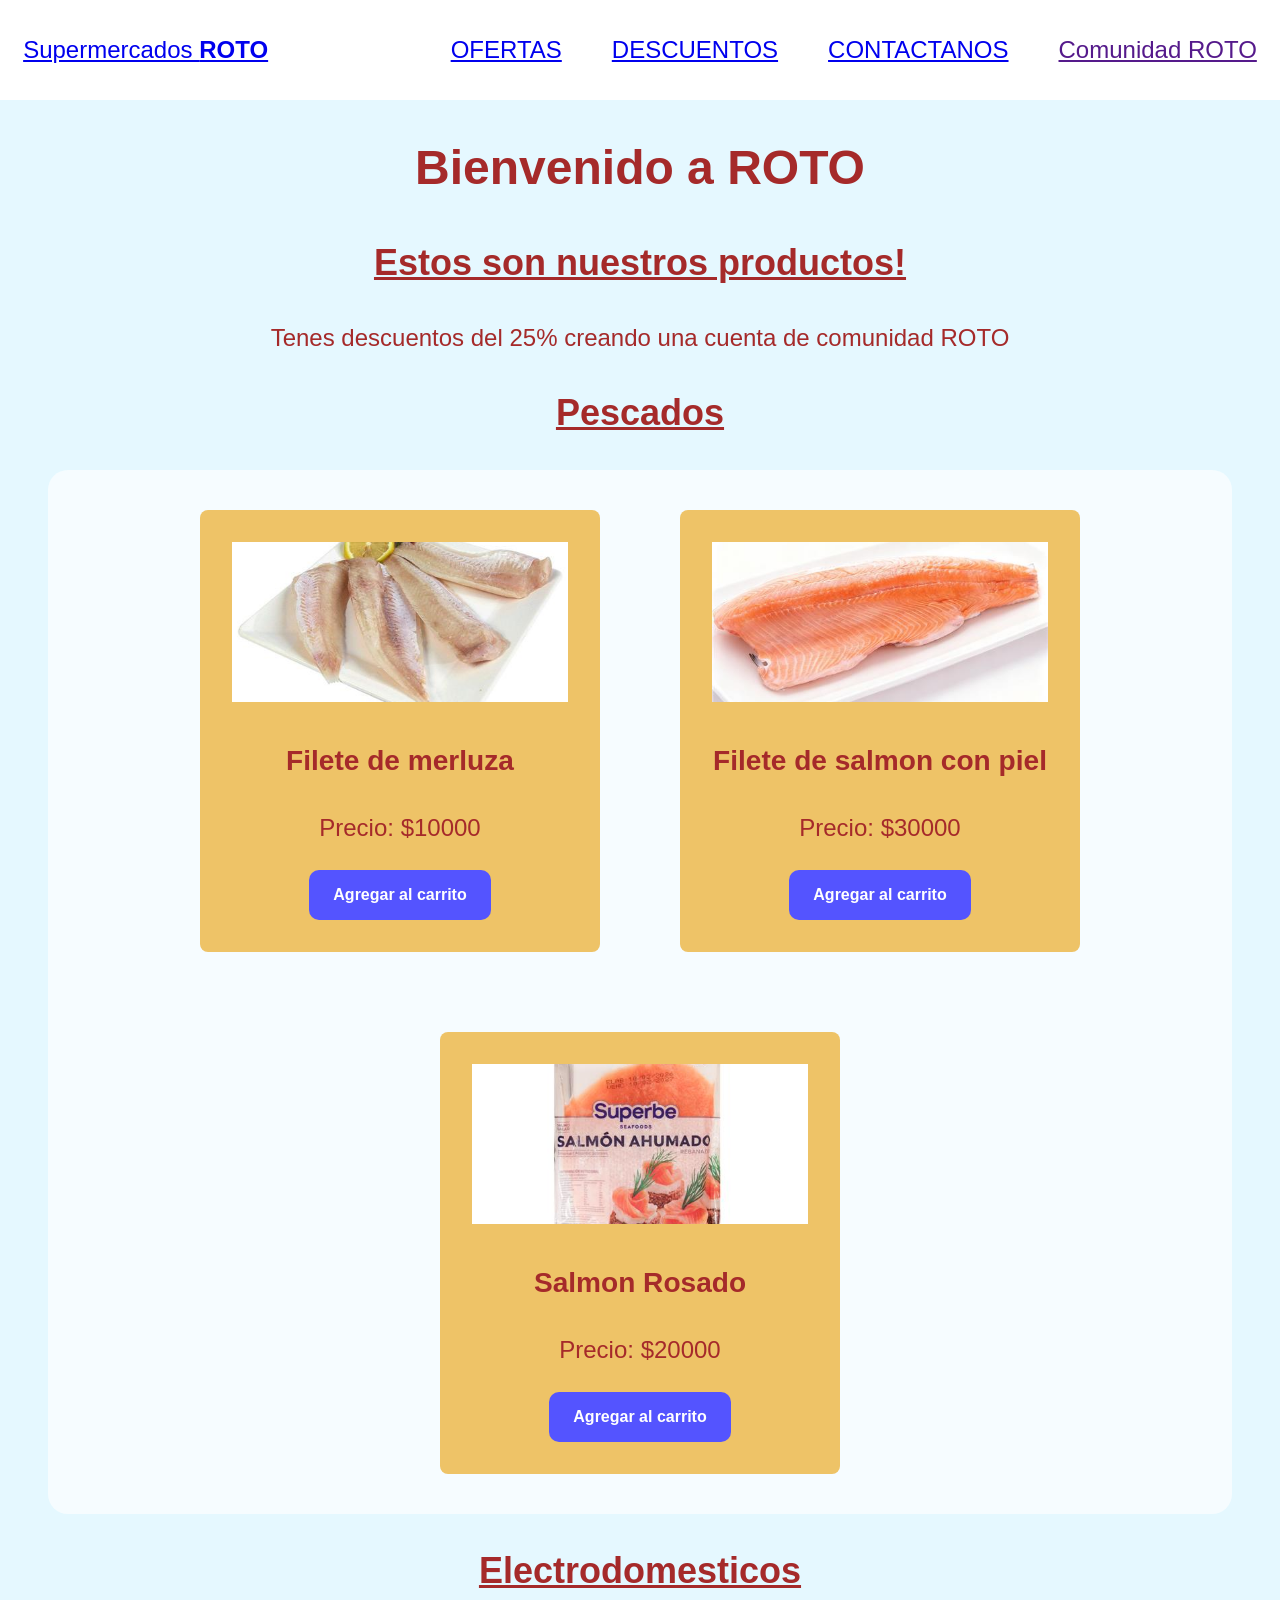
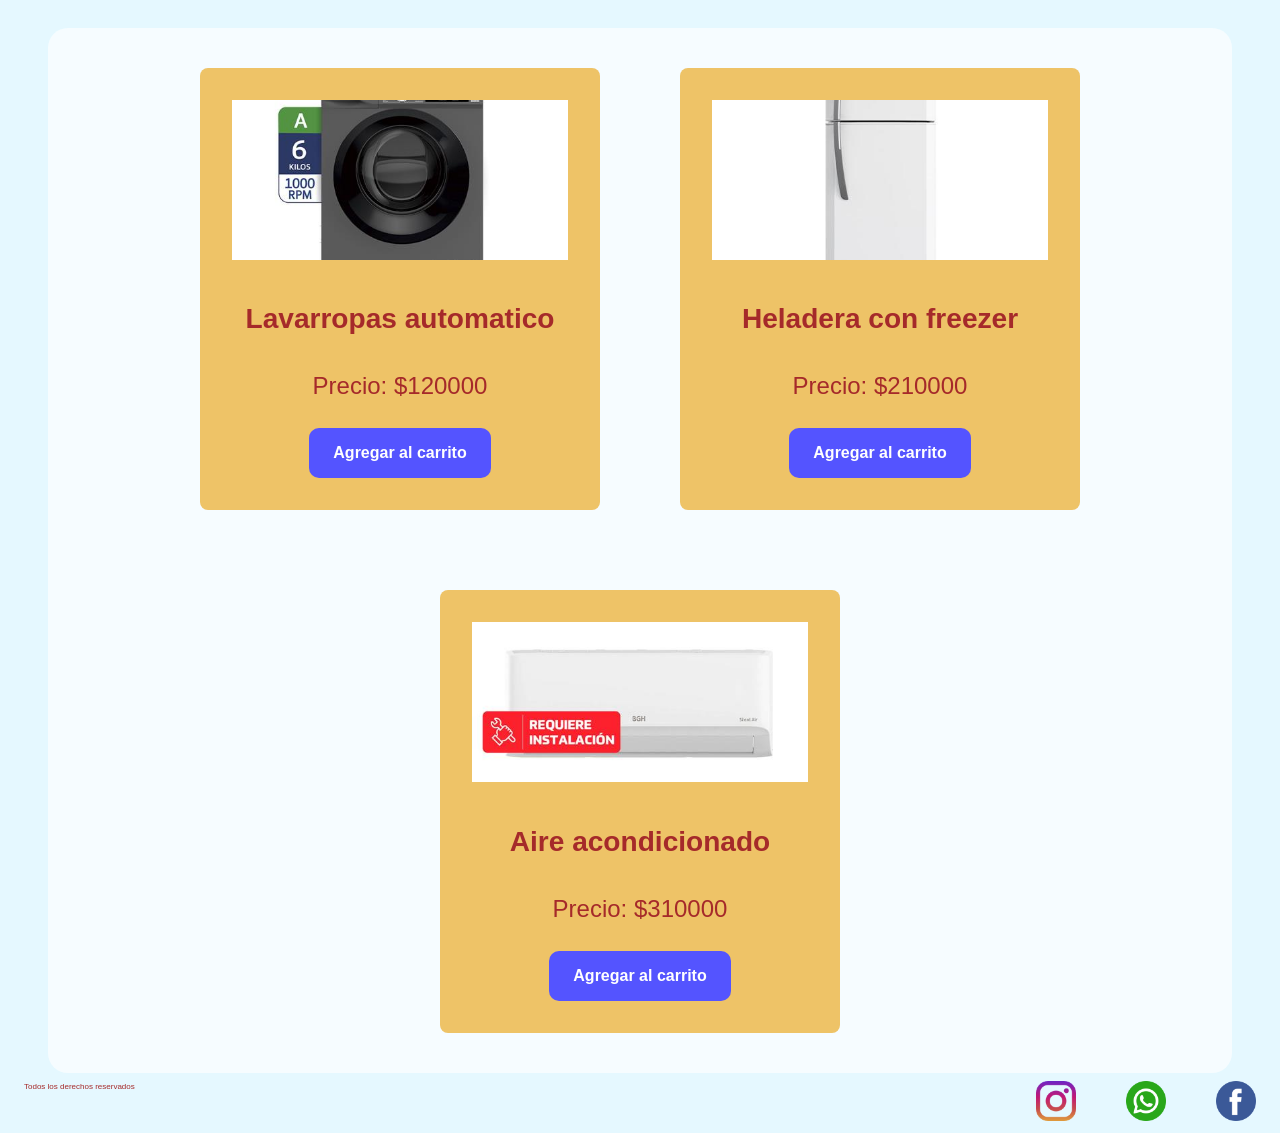
==== index.html @ 162e9220 "Proyecto TalentoTech" ====
<!DOCTYPE html>
<html lang="en">
<head>
  <meta charset="UTF-8">
  <meta name="viewport" content="width=device-width, initial-scale=1.0">
  <title>Proyecto TalentoTech</title>
  <link rel="stylesheet" href="./css/styles.css">
</head>
<body>
 <header>
    <div class="logo">
      <a href="/index.html">Supermercados <strong>ROTO</strong>
    </div>
    <nav >
      <ul class="list-container">
        <li><a href="./pages/contacto.html">CONTACTANOS</a></li>
        <li><a href="./pages/contacto.html">OFERTAS</a></li>
        <li><a href="./pages/contacto.html">DESCUENTOS</a></li>
        <li><a href="./pages/contacto.html">CONTACTANOS</a></li>
        <li><a href="">Comunidad ROTO</a></li>
      </ul>
    </nav>
  </header>
  <main>
      <h1>Bienvenido a ROTO</h1>

    <section >
      <h2>Estos son nuestros productos!</h2>
      <p>Tenes descuentos del 25% creando una cuenta de comunidad ROTO</p>
      <div class="productos-container">
        <h2>Pescados</h2>
        <div  class="div-container">
          <article class="card">
            <img src="./img/merluza.jpg" alt="">
            <h3>Filete de merluza</h3>
            <p>Precio: $10000</p>
            <button>Agregar al carrito</button>
          </article >
          <article class="card">
            <img src="./img/filete de salmon con piel.jpg" alt="">
            <h3>Filete de salmon con piel</h3>
            <p>Precio: $30000</p>
            <button>Agregar al carrito</button>
          </article>
          <article class="card">
            <img src="./img/SALmon rosado.jpg" alt="">
            <h3>Salmon Rosado</h3>
            <p>Precio: $20000</p>
            <button>Agregar al carrito</button>
          </article>
         </div>
          
          <h2>Electrodomesticos</h2>
          <div  class="div-container">
           <article class="card">
            <img src="./img/lavarropas automatico.jpg" alt="">
            <h3>Lavarropas automatico</h3>
            <p>Precio: $120000</p>
            <button>Agregar al carrito</button>
          </article>
           <article class="card">
            <img src="./img/HEladera con freezer.jpg" alt="">
            <h3>Heladera con freezer</h3>
            <p>Precio: $210000</p>
            <button>Agregar al carrito</button>
          </article>
           <article class="card">
            <img src="./img/aire acondicionado.jpg" alt="">
            <h3>Aire acondicionado</h3>
            <p>Precio: $310000</p>
            <button>Agregar al carrito</button>
          </article>
                  
        </div>
      </div> 
    </section>
  </main>
  <footer>
    <nav class="social">
      <p>Todos los derechos reservados</p>
      <ul>
        <li><a href=""><img src="./img/instalogo.png" alt=""></a></li>
        <li><a href=""><img src="./img/whatsapplogo.png" alt=""></a></li>
        <li><a href=""><img src="./img/facebooklogo.png" alt=""></a></li>
      </ul>
    </nav>
  </footer>
</body>
</html>
---- css/styles.css ----
html{
  box-sizing:border-box;
}

*, *::before, *::after{
  box-sizing: inherit;
}

body{
  font-family:'Franklin Gothic Medium', 'Arial Narrow', Arial, sans-serif;
  color:brown;
  margin: 0 auto;
  background-color: rgb(229, 248, 255);
  font-size: 1.5rem;
  line-height: 1.5;
  display:flex;
  flex-direction: column;
  
  justify-content: space-between;
  height: 100vh;
}

header{
  display:flex;
  justify-content: space-around;
  align-items: center;
  padding: .5rem 0rem;
  position:sticky;
  top:0;
  background-color: rgb(255, 255, 255);
  
}

h2{
  text-decoration:underline;
}
.list-container, ul{
  display:flex;
  justify-content: space-between;
  gap: 50px;
  list-style: none;
}

.list-container li:first-of-type{
  display: none;
}

main{
  padding: 0rem 3rem;
  text-align: center;
}

.div-container{
  display: flex;
  flex-wrap: wrap;
  justify-content: center;
  gap: 5rem;
  padding:2.5rem;
  background-color: rgba(255, 255, 255,65%);
  border-radius: 20px;
}
.card{
  background-color: #eec367;
  width: 25rem;
  border-radius: 0.5rem;
  overflow: hidden;
  align-self:center;
  padding: 2rem;
  
}

.card img{
  width: 100%;
  height: 10rem;
  object-fit:cover;
}
footer img{
  width:2.5rem;
}

.social{
  display: flex;
  justify-content: space-between;
  padding: 0rem 1.5rem;
  font-size: 8px;
}

button{
  background-color: rgb(84, 84, 255);
  color: white;
  padding: 1rem 1.5rem;
  border-radius: 10px;
  border-style: none;
  font-weight: bold;
  font-size: 1rem;
}
.contacto{
  display: flex;
  justify-content: space-around;
  flex-direction: column;
  align-items: center;
  gap:2rem;
}
input, textarea{
  display: block;
}

@media (max-width: 900px) {
  header{
    font-size: 1rem;
  }
  .list-container li:first-of-type{
  display: block;
  }
  .list-container li{
  display: none;
  }
}
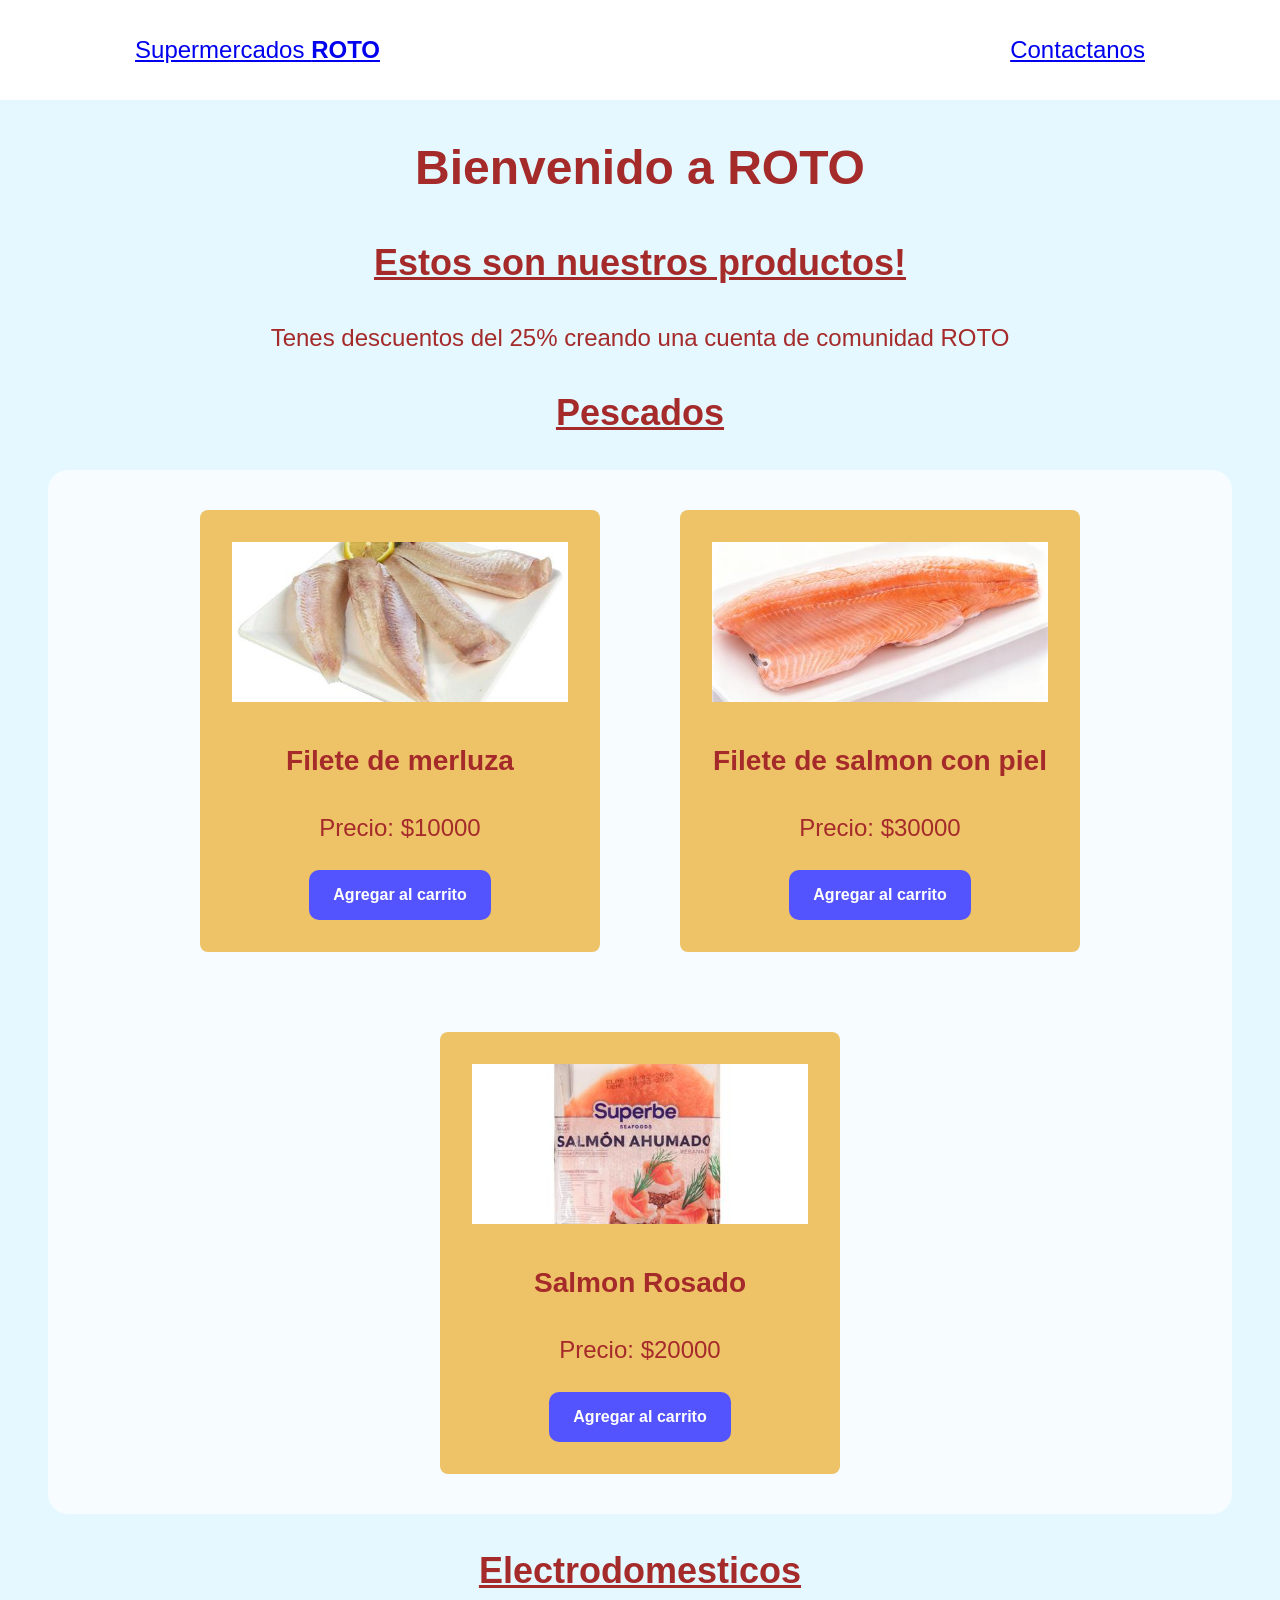
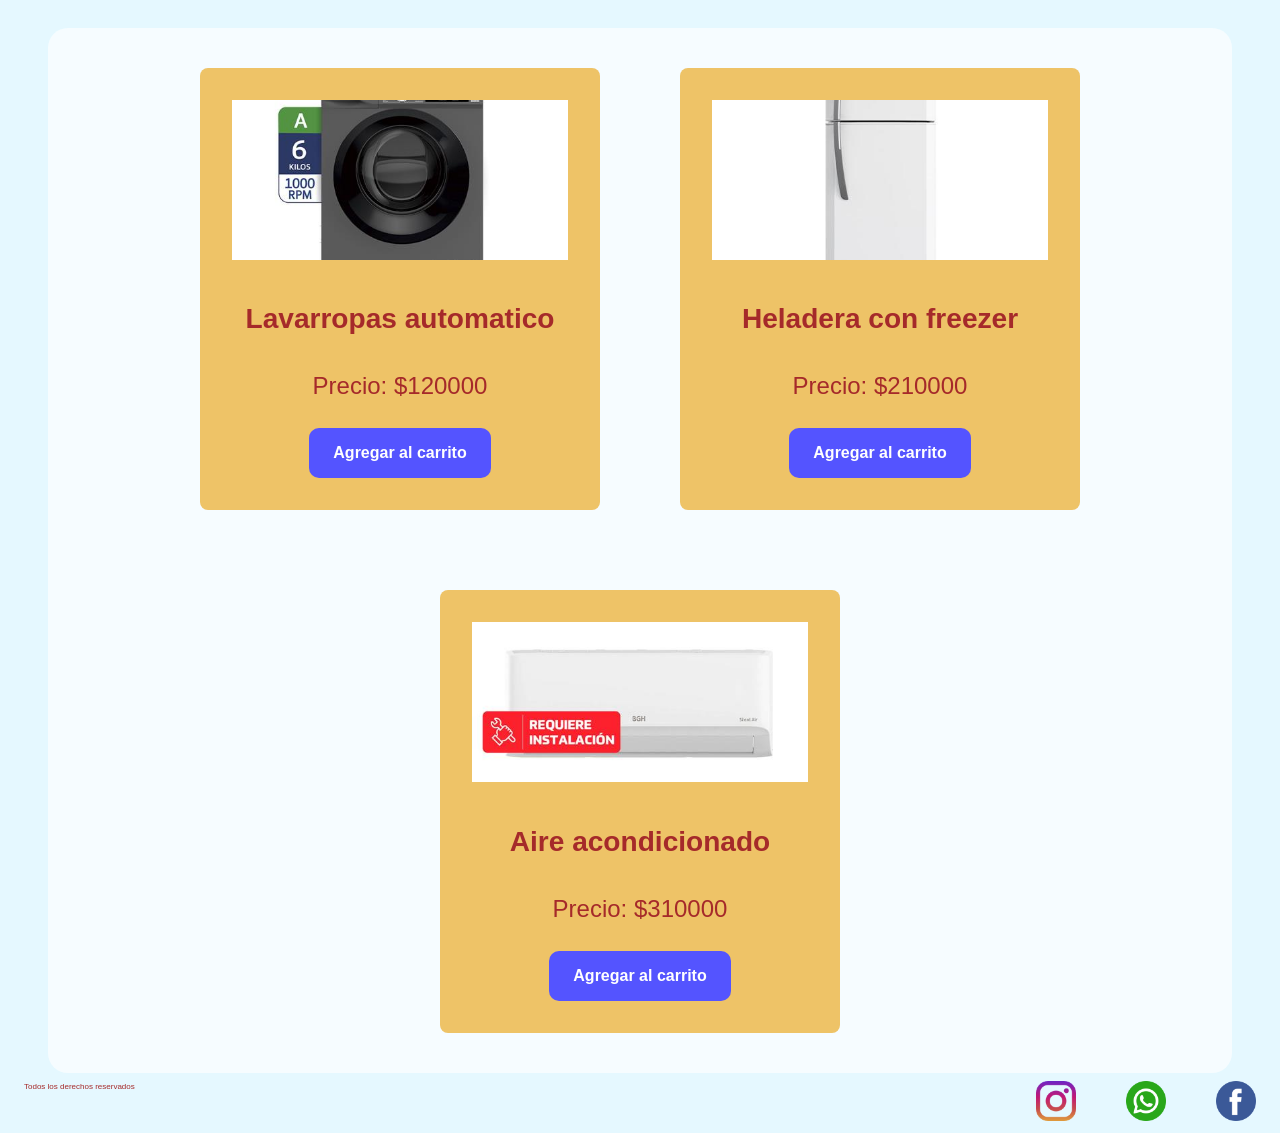
==== commit 010debe6: "cambios en styles" ====
--- a/index.html
+++ b/index.html
@@ -13,17 +13,12 @@
     </div>
     <nav >
       <ul class="list-container">
-        <li><a href="./pages/contacto.html">CONTACTANOS</a></li>
-        <li><a href="./pages/contacto.html">OFERTAS</a></li>
-        <li><a href="./pages/contacto.html">DESCUENTOS</a></li>
-        <li><a href="./pages/contacto.html">CONTACTANOS</a></li>
-        <li><a href="">Comunidad ROTO</a></li>
+        <li><a href="./pages/contacto.html">Contactanos</a></li>
       </ul>
     </nav>
   </header>
   <main>
-      <h1>Bienvenido a ROTO</h1>
-
+    <h1>Bienvenido a ROTO</h1>
     <section >
       <h2>Estos son nuestros productos!</h2>
       <p>Tenes descuentos del 25% creando una cuenta de comunidad ROTO</p>
--- a/css/styles.css
+++ b/css/styles.css
@@ -41,11 +41,6 @@
   gap: 50px;
   list-style: none;
 }
-
-.list-container li:first-of-type{
-  display: none;
-}
-
 main{
   padding: 0rem 3rem;
   text-align: center;
@@ -105,15 +100,14 @@
 input, textarea{
   display: block;
 }
+.btn-submit:hover{
+  cursor:pointer;
+  background-color: blue;
+}
 
 @media (max-width: 900px) {
   header{
     font-size: 1rem;
   }
-  .list-container li:first-of-type{
-  display: block;
-  }
-  .list-container li{
-  display: none;
-  }
+  
 }
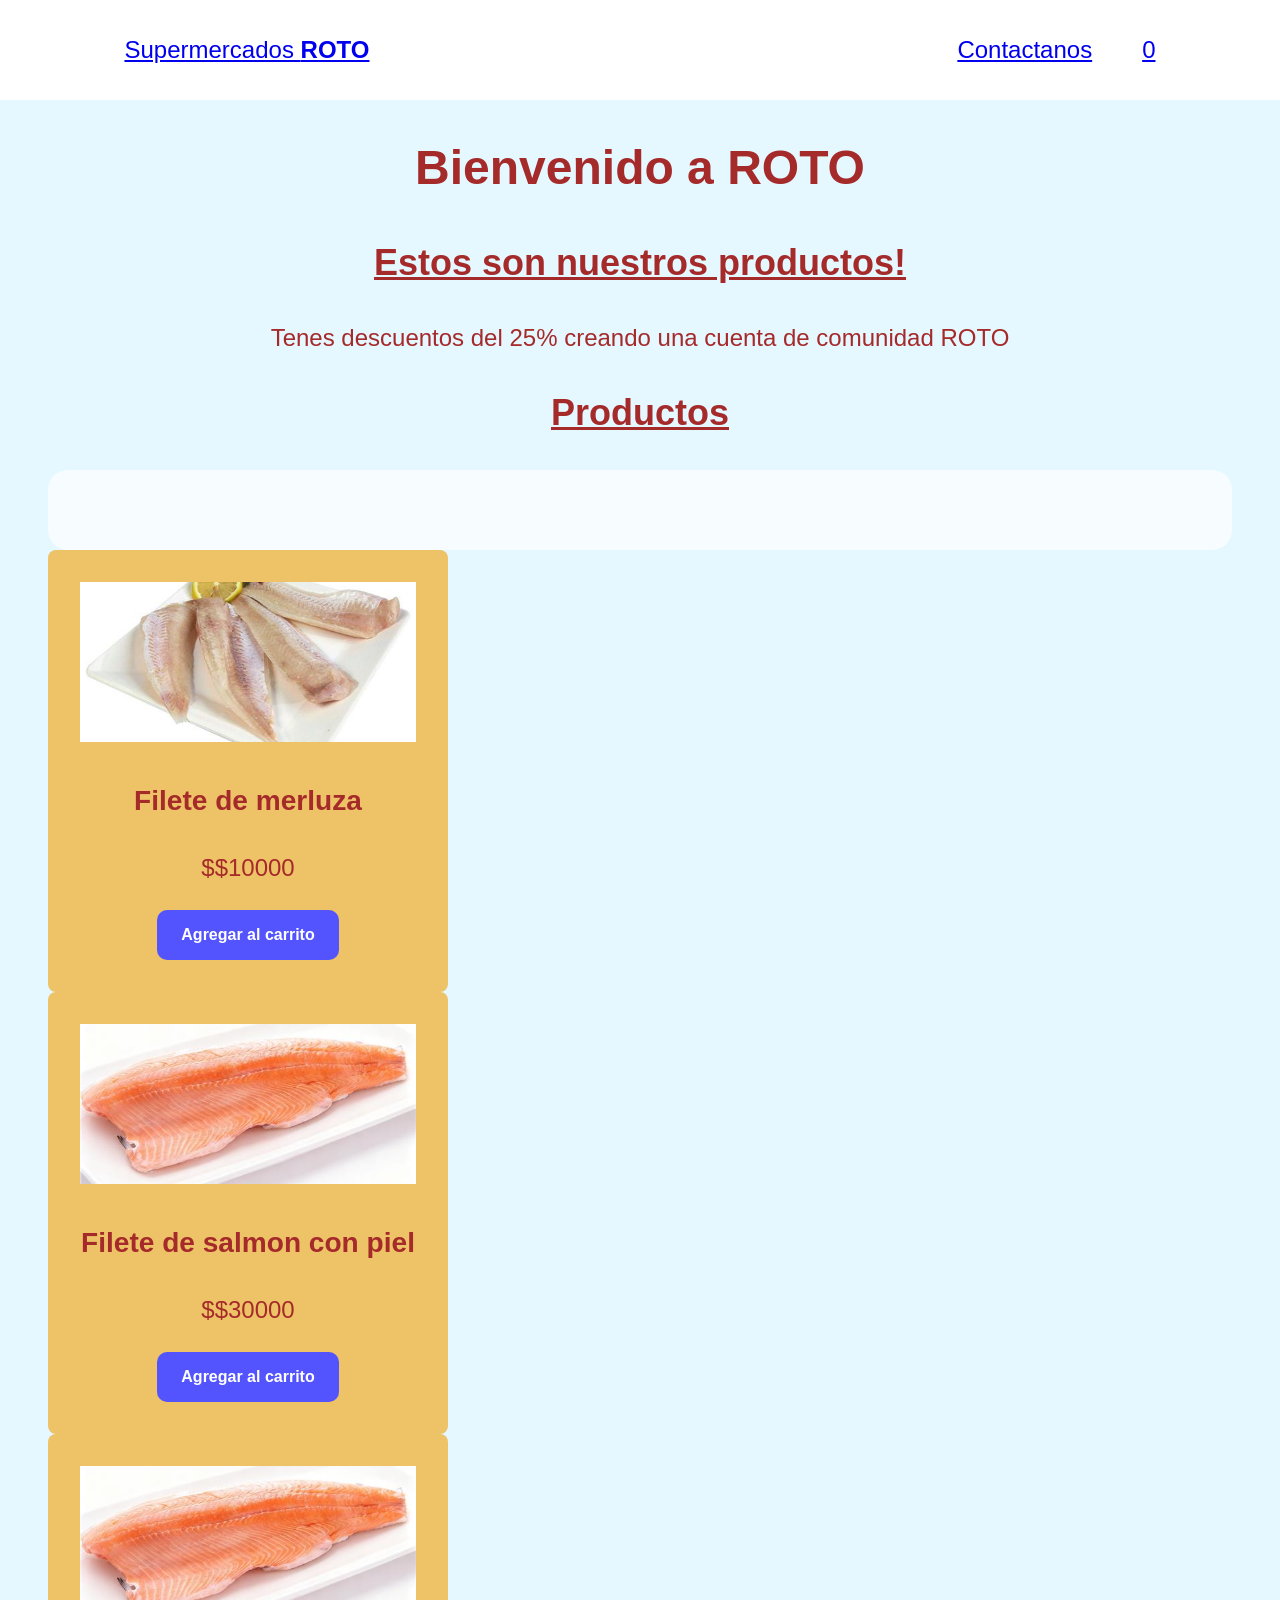
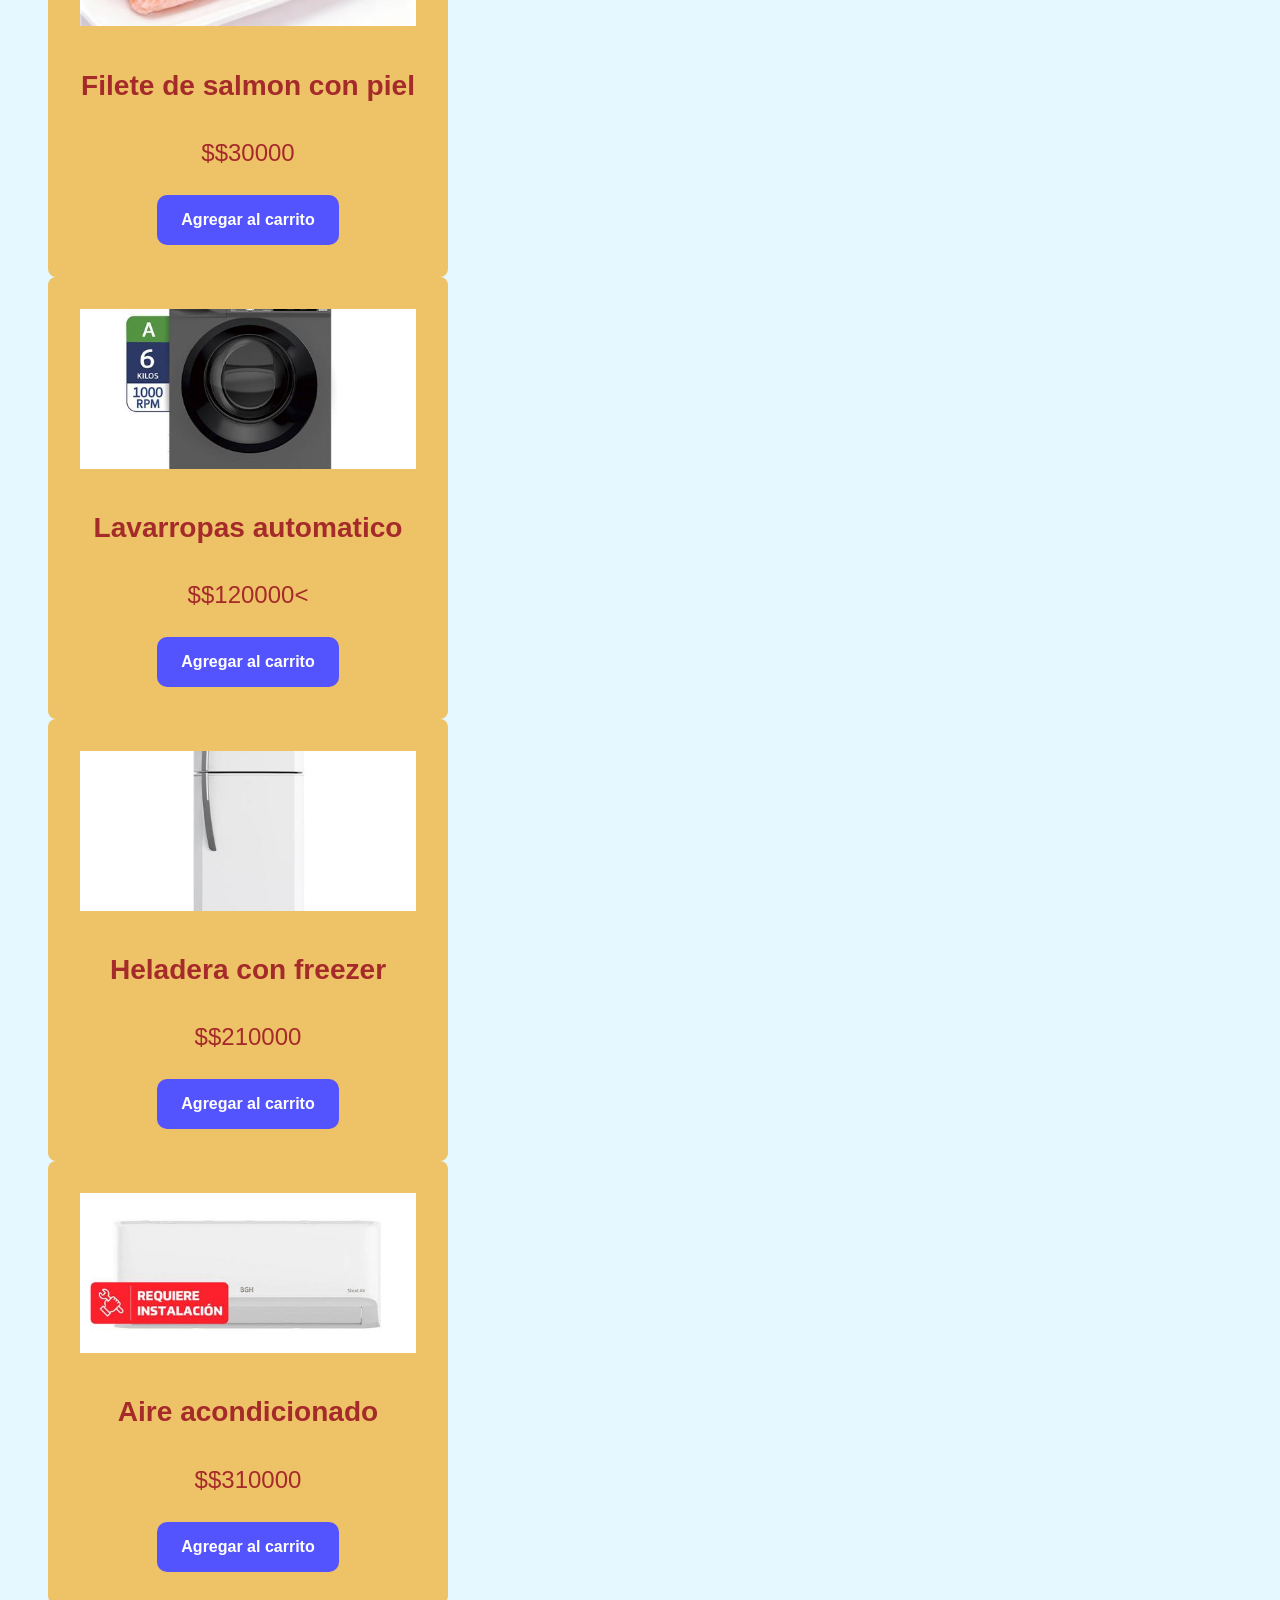
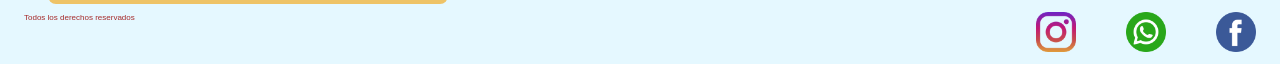
==== commit f965f8b0: "proyecto final" ====
--- a/index.html
+++ b/index.html
@@ -9,11 +9,16 @@
 <body>
  <header>
     <div class="logo">
-      <a href="/index.html">Supermercados <strong>ROTO</strong>
+      <a href="index.html">Supermercados <strong>ROTO</strong>
     </div>
     <nav >
       <ul class="list-container">
         <li><a href="./pages/contacto.html">Contactanos</a></li>
+        <li>
+          <a href="./pages/carrito.html" class="carrito-icono">
+            <span>0</span>
+          </a>
+        </li>
       </ul>
     </nav>
   </header>
@@ -22,50 +27,9 @@
     <section >
       <h2>Estos son nuestros productos!</h2>
       <p>Tenes descuentos del 25% creando una cuenta de comunidad ROTO</p>
-      <div class="productos-container">
-        <h2>Pescados</h2>
+      <div id="contenedor-tarjetas" class="productos-container">
+        <h2>Productos</h2>
         <div  class="div-container">
-          <article class="card">
-            <img src="./img/merluza.jpg" alt="">
-            <h3>Filete de merluza</h3>
-            <p>Precio: $10000</p>
-            <button>Agregar al carrito</button>
-          </article >
-          <article class="card">
-            <img src="./img/filete de salmon con piel.jpg" alt="">
-            <h3>Filete de salmon con piel</h3>
-            <p>Precio: $30000</p>
-            <button>Agregar al carrito</button>
-          </article>
-          <article class="card">
-            <img src="./img/SALmon rosado.jpg" alt="">
-            <h3>Salmon Rosado</h3>
-            <p>Precio: $20000</p>
-            <button>Agregar al carrito</button>
-          </article>
-         </div>
-          
-          <h2>Electrodomesticos</h2>
-          <div  class="div-container">
-           <article class="card">
-            <img src="./img/lavarropas automatico.jpg" alt="">
-            <h3>Lavarropas automatico</h3>
-            <p>Precio: $120000</p>
-            <button>Agregar al carrito</button>
-          </article>
-           <article class="card">
-            <img src="./img/HEladera con freezer.jpg" alt="">
-            <h3>Heladera con freezer</h3>
-            <p>Precio: $210000</p>
-            <button>Agregar al carrito</button>
-          </article>
-           <article class="card">
-            <img src="./img/aire acondicionado.jpg" alt="">
-            <h3>Aire acondicionado</h3>
-            <p>Precio: $310000</p>
-            <button>Agregar al carrito</button>
-          </article>
-                  
         </div>
       </div> 
     </section>
@@ -79,6 +43,7 @@
         <li><a href=""><img src="./img/facebooklogo.png" alt=""></a></li>
       </ul>
     </nav>
+    <script type="module" src="./js/index.js"></script>
   </footer>
 </body>
 </html>
--- a/css/styles.css
+++ b/css/styles.css
@@ -110,4 +110,19 @@
     font-size: 1rem;
   }
   
+}
+
+.mensaje-carrito-vacio {
+  font-size: 2.5rem;
+  text-align: center;
+  margin-top: 2rem;
+}
+.acciones-carrito{
+  margin-top: 2rem;
+}
+
+@media (max-width: 600px){
+  header, footer {
+    flex-direction: column;
+  }
 }
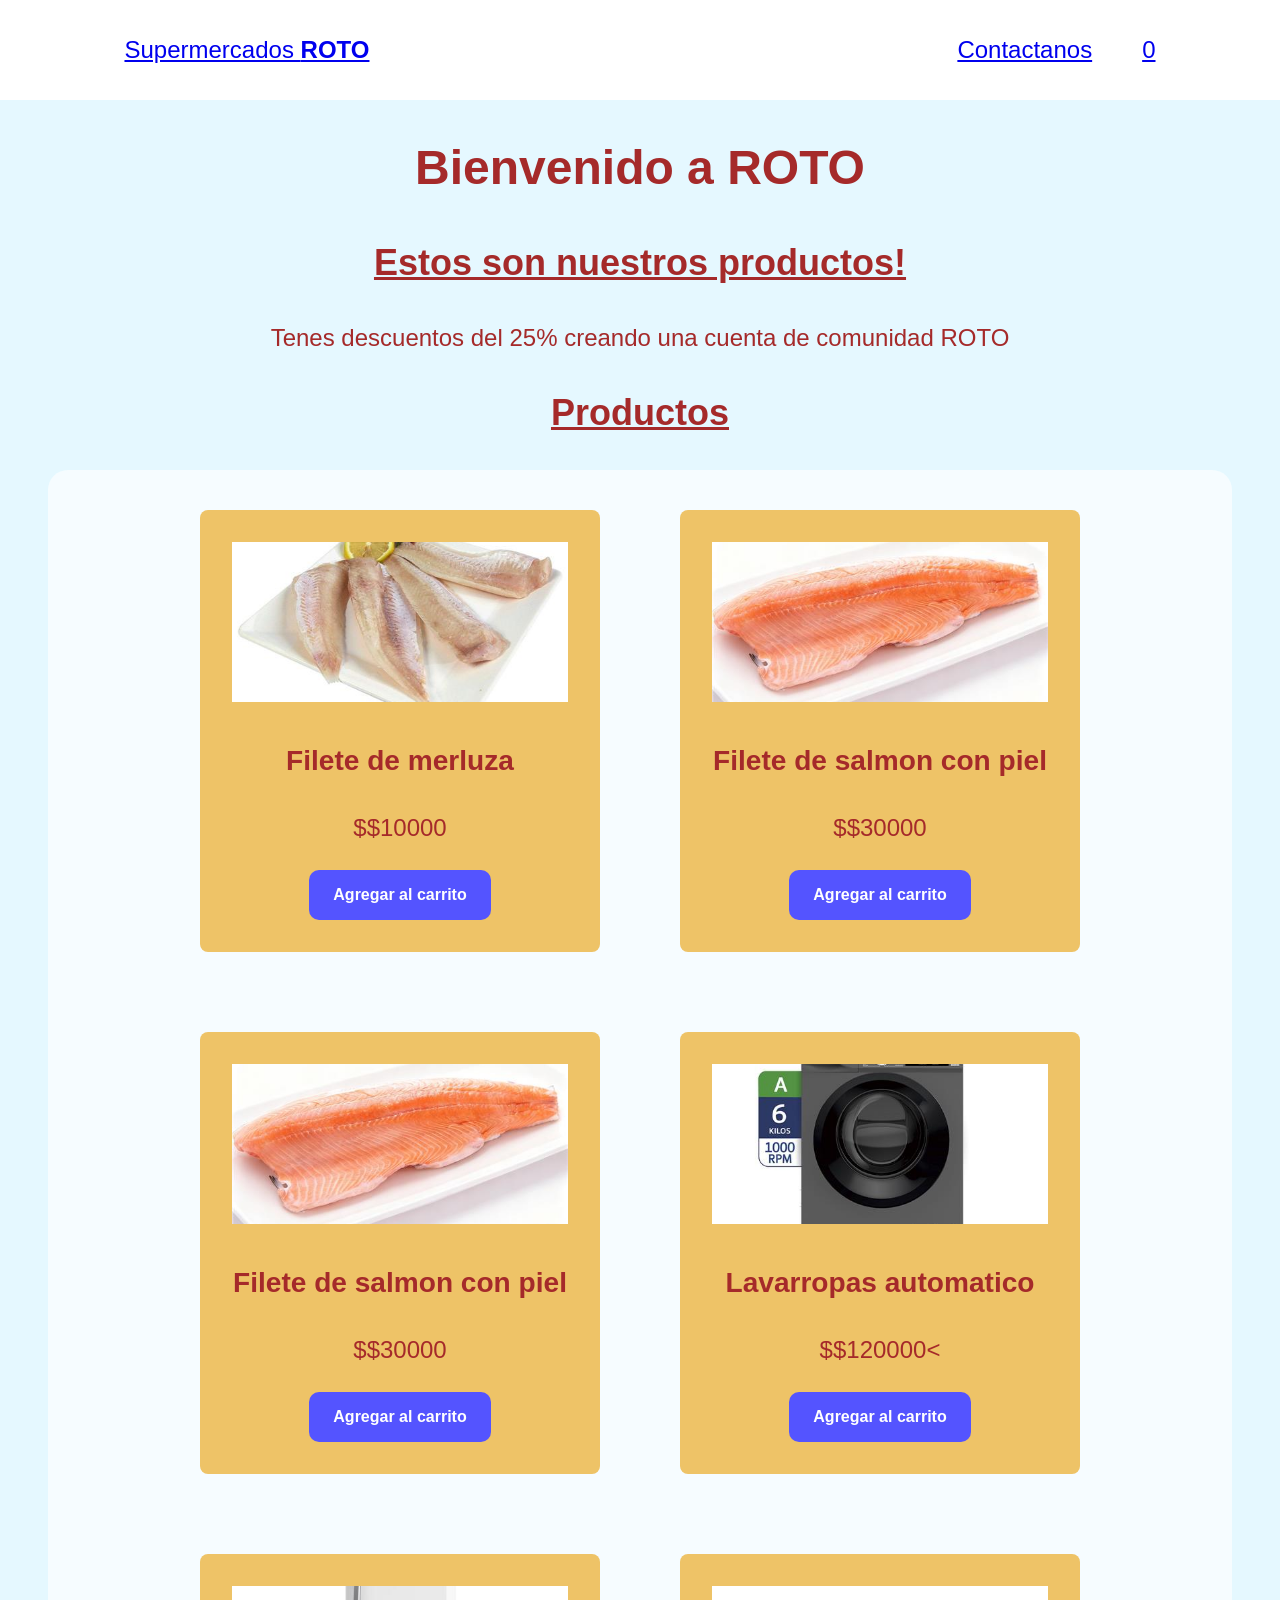
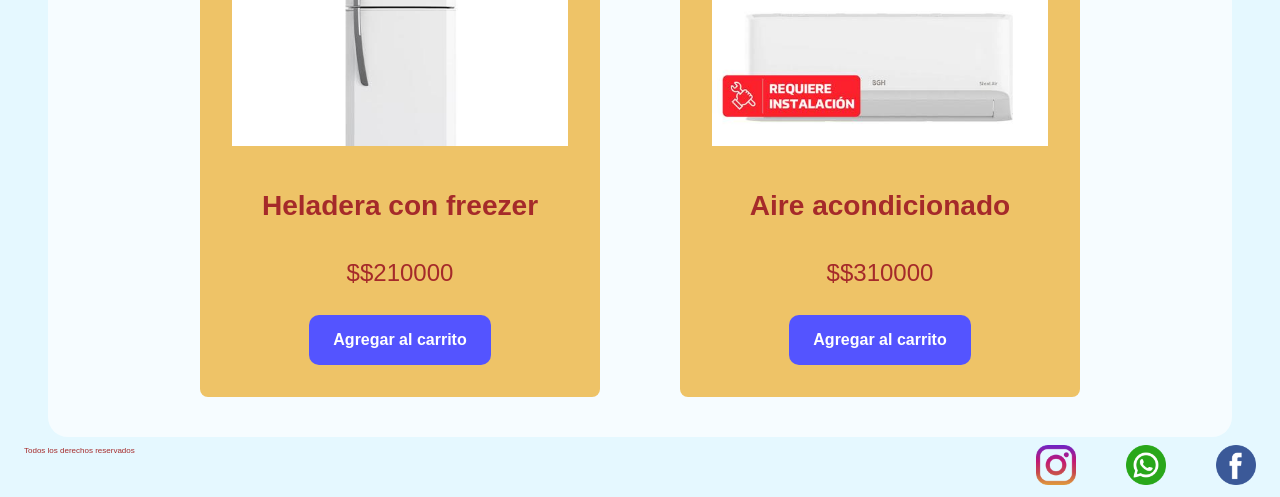
==== commit d247122d: "proyecto final2" ====
--- a/index.html
+++ b/index.html
@@ -15,7 +15,7 @@
       <ul class="list-container">
         <li><a href="./pages/contacto.html">Contactanos</a></li>
         <li>
-          <a href="./pages/carrito.html" class="carrito-icono">
+          <a href="./pages/carrito.html">
             <span>0</span>
           </a>
         </li>
@@ -27,9 +27,9 @@
     <section >
       <h2>Estos son nuestros productos!</h2>
       <p>Tenes descuentos del 25% creando una cuenta de comunidad ROTO</p>
-      <div id="contenedor-tarjetas" class="productos-container">
+      <div  class="productos-container">
         <h2>Productos</h2>
-        <div  class="div-container">
+        <div id="contenedor-tarjetas" class="div-container">
         </div>
       </div> 
     </section>
